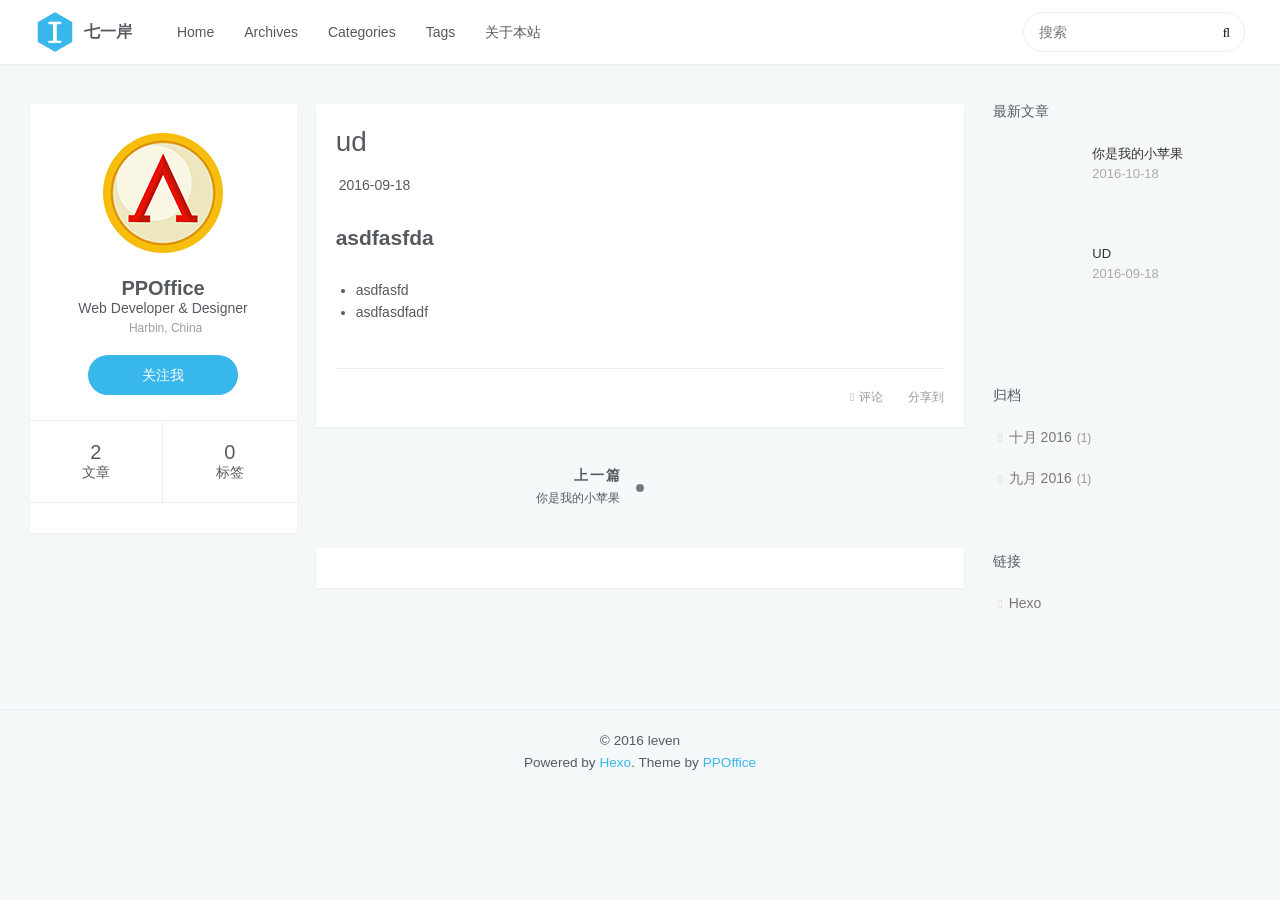
==== 2016-09-18-ud.html @ d0080fdc "Site updated: 2016-09-18 20:30:08" ====
<!DOCTYPE html>
<html lang=zh>
<head>
    <meta charset="utf-8">
    
    <title>ud  | 七一岸</title>
    <meta name="viewport" content="width=device-width, initial-scale=1, maximum-scale=1" />
    <meta name="description" content="asdfasfda
asdfasfd
asdfasdfadf">
<meta property="og:type" content="article">
<meta property="og:title" content="ud ">
<meta property="og:url" content="http://yoursite.com/2016-09-18-ud.html">
<meta property="og:site_name" content="七一岸">
<meta property="og:description" content="asdfasfda
asdfasfd
asdfasdfadf">
<meta property="og:image" content="http://upload-images.jianshu.io/upload_images/1727605-ef09392f1ceb7a43.jpg?imageMogr2/auto-orient/strip%7CimageView2/2/w/1240">
<meta property="og:updated_time" content="2016-09-18T10:24:41.000Z">
<meta name="twitter:card" content="summary">
<meta name="twitter:title" content="ud ">
<meta name="twitter:description" content="asdfasfda
asdfasfd
asdfasdfadf">
<meta name="twitter:image" content="http://upload-images.jianshu.io/upload_images/1727605-ef09392f1ceb7a43.jpg?imageMogr2/auto-orient/strip%7CimageView2/2/w/1240">
    

    
        <link rel="alternate" href="/" title="七一岸" type="application/atom+xml" />
    

    

    <link rel="stylesheet" href="/vendor/font-awesome/css/font-awesome.min.css">
    <link rel="stylesheet" href="/vendor/open-sans/styles.css">
    <link rel="stylesheet" href="/vendor/source-code-pro/styles.css">

    <link rel="stylesheet" href="/css/style.css">

    <script src="/vendor/jquery/2.1.3/jquery.min.js"></script>
    
    
        <link rel="stylesheet" href="/vendor/lightgallery/css/lightgallery.min.css">
    
    
    
    
    


</head>

<body>
    <div id="container">
        <header id="header">
    <div id="header-main" class="header-inner">
        <div class="outer">
            <a href="/" id="logo">
                <i class="logo"></i>
                <span class="site-title">七一岸</span>
            </a>
            <nav id="main-nav">
                
                    <a class="main-nav-link" href="/.">Home</a>
                
                    <a class="main-nav-link" href="/archives">Archives</a>
                
                    <a class="main-nav-link" href="/categories">Categories</a>
                
                    <a class="main-nav-link" href="/tags">Tags</a>
                
                    <a class="main-nav-link" href="/about">关于本站</a>
                
            </nav>
            
                
                <nav id="sub-nav">
                    <div class="profile" id="profile-nav">
                        <a id="profile-anchor" href="javascript:;">
                            <img class="avatar" src="/css/images/avatar.png" />
                            <i class="fa fa-caret-down"></i>
                        </a>
                    </div>
                </nav>
            
            <div id="search-form-wrap">

    <form class="search-form">
        <input type="text" class="ins-search-input search-form-input" placeholder="搜索" />
        <button type="submit" class="search-form-submit"></button>
    </form>
    <div class="ins-search">
    <div class="ins-search-mask"></div>
    <div class="ins-search-container">
        <div class="ins-input-wrapper">
            <input type="text" class="ins-search-input" placeholder="想要查找什么..." />
            <span class="ins-close ins-selectable"><i class="fa fa-times-circle"></i></span>
        </div>
        <div class="ins-section-wrapper">
            <div class="ins-section-container"></div>
        </div>
    </div>
</div>
<script>
(function (window) {
    var INSIGHT_CONFIG = {
        TRANSLATION: {
            POSTS: '文章',
            PAGES: '页面',
            CATEGORIES: '分类',
            TAGS: '标签',
            UNTITLED: '(未命名)',
        },
        ROOT_URL: '/',
        CONTENT_URL: '/content.json',
    };
    window.INSIGHT_CONFIG = INSIGHT_CONFIG;
})(window);
</script>
<script src="/js/insight.js"></script>

</div>
        </div>
    </div>
    <div id="main-nav-mobile" class="header-sub header-inner">
        <table class="menu outer">
            <tr>
                
                    <td><a class="main-nav-link" href="/.">Home</a></td>
                
                    <td><a class="main-nav-link" href="/archives">Archives</a></td>
                
                    <td><a class="main-nav-link" href="/categories">Categories</a></td>
                
                    <td><a class="main-nav-link" href="/tags">Tags</a></td>
                
                    <td><a class="main-nav-link" href="/about">关于本站</a></td>
                
                <td>
                    
    <div class="search-form">
        <input type="text" class="ins-search-input search-form-input" placeholder="搜索" />
    </div>

                </td>
            </tr>
        </table>
    </div>
</header>

        <div class="outer">
            
                

<aside id="profile">
    <div class="inner profile-inner">
        <div class="base-info profile-block">
            <img id="avatar" src="/css/images/avatar.png" />
            <h2 id="name">PPOffice</h2>
            <h3 id="title">Web Developer &amp; Designer</h3>
            <span id="location"><i class="fa fa-map-marker"></i>Harbin, China</span>
            <a id="follow" target="_blank" href="https://github.com/ppoffice/">关注我</a>
        </div>
        <div class="article-info profile-block">
            <div class="article-info-block">
                2
                <span>文章</span>
            </div>
            <div class="article-info-block">
                0
                <span>标签</span>
            </div>
        </div>
        
        <div class="profile-block social-links">
            <table>
                <tr>
                    
                    
                    <td>
                        <a href="http://github.com/ppoffice/hexo-theme-icarus" target="_blank" title="github" class=tooltip>
                            <i class="fa fa-github"></i>
                        </a>
                    </td>
                    
                    <td>
                        <a href="/" target="_blank" title="twitter" class=tooltip>
                            <i class="fa fa-twitter"></i>
                        </a>
                    </td>
                    
                    <td>
                        <a href="/" target="_blank" title="facebook" class=tooltip>
                            <i class="fa fa-facebook"></i>
                        </a>
                    </td>
                    
                    <td>
                        <a href="/" target="_blank" title="dribbble" class=tooltip>
                            <i class="fa fa-dribbble"></i>
                        </a>
                    </td>
                    
                    <td>
                        <a href="/" target="_blank" title="rss" class=tooltip>
                            <i class="fa fa-rss"></i>
                        </a>
                    </td>
                    
                </tr>
            </table>
        </div>
        
    </div>
</aside>

            
            <section id="main"><article id="post-ud" class="article article-type-post" itemscope itemprop="blogPost">
    <div class="article-inner">
        
        
            <header class="article-header">
                
    
        <h1 class="article-title" itemprop="name">
            ud 
        </h1>
    

                
                    <div class="article-meta">
                        
    <div class="article-date">
        <i class="fa fa-calendar"></i>
        <a href="/2016-09-18-ud.html">
            <time datetime="2016-09-18T10:24:07.000Z" itemprop="datePublished">2016-09-18</time>
        </a>
    </div>


                        
                        
                    </div>
                
            </header>
        
        
        <div class="article-entry" itemprop="articleBody">
        
            
            <h2 id="asdfasfda"><a href="#asdfasfda" class="headerlink" title="asdfasfda"></a>asdfasfda</h2><ul>
<li>asdfasfd</li>
<li>asdfasdfadf</li>
</ul>
<p><img src="http://upload-images.jianshu.io/upload_images/1727605-ef09392f1ceb7a43.jpg?imageMogr2/auto-orient/strip%7CimageView2/2/w/1240" alt=""></p>

        
        </div>
        <footer class="article-footer">
            <div class="share-container">



</div>

    <a data-url="http://yoursite.com/2016-09-18-ud.html" data-id="cit8lk1ul00034sw2wx1f394p" class="article-share-link"><i class="fa fa-share"></i>分享到</a>
<script>
    (function ($) {
        // Prevent duplicate binding
        if (typeof(__SHARE_BUTTON_BINDED__) === 'undefined' || !__SHARE_BUTTON_BINDED__) {
            __SHARE_BUTTON_BINDED__ = true;
        } else {
            return;
        }
        $('body').on('click', function() {
            $('.article-share-box.on').removeClass('on');
        }).on('click', '.article-share-link', function(e) {
            e.stopPropagation();

            var $this = $(this),
                url = $this.attr('data-url'),
                encodedUrl = encodeURIComponent(url),
                id = 'article-share-box-' + $this.attr('data-id'),
                offset = $this.offset(),
                box;

            if ($('#' + id).length) {
                box = $('#' + id);

                if (box.hasClass('on')){
                    box.removeClass('on');
                    return;
                }
            } else {
                var html = [
                    '<div id="' + id + '" class="article-share-box">',
                        '<input class="article-share-input" value="' + url + '">',
                        '<div class="article-share-links">',
                            '<a href="https://twitter.com/intent/tweet?url=' + encodedUrl + '" class="fa fa-twitter article-share-twitter" target="_blank" title="Twitter"></a>',
                            '<a href="https://www.facebook.com/sharer.php?u=' + encodedUrl + '" class="fa fa-facebook article-share-facebook" target="_blank" title="Facebook"></a>',
                            '<a href="http://pinterest.com/pin/create/button/?url=' + encodedUrl + '" class="fa fa-pinterest article-share-pinterest" target="_blank" title="Pinterest"></a>',
                            '<a href="https://plus.google.com/share?url=' + encodedUrl + '" class="fa fa-google article-share-google" target="_blank" title="Google+"></a>',
                        '</div>',
                    '</div>'
                ].join('');

              box = $(html);

              $('body').append(box);
            }

            $('.article-share-box.on').hide();

            box.css({
                top: offset.top + 25,
                left: offset.left
            }).addClass('on');

        }).on('click', '.article-share-box', function (e) {
            e.stopPropagation();
        }).on('click', '.article-share-box-input', function () {
            $(this).select();
        }).on('click', '.article-share-box-link', function (e) {
            e.preventDefault();
            e.stopPropagation();

            window.open(this.href, 'article-share-box-window-' + Date.now(), 'width=500,height=450');
        });
    })(jQuery);
</script>

            
    
        <a href="http://yoursite.com/2016-09-18-ud.html#comments" class="article-comment-link disqus-comment-count" data-disqus-url="http://yoursite.com/2016-09-18-ud.html">评论</a>
    

        </footer>
    </div>
    
        
<nav id="article-nav">
    
        <a href="/2016-10-18-mdd.html" id="article-nav-newer" class="article-nav-link-wrap">
            <strong class="article-nav-caption">上一篇</strong>
            <div class="article-nav-title">
                
                    你是我的小苹果 
                
            </div>
        </a>
    
    
</nav>


    
</article>


    
    <section id="comments">
    
        
    <div id="disqus_thread">
        <noscript>Please enable JavaScript to view the <a href="//disqus.com/?ref_noscript">comments powered by Disqus.</a></noscript>
    </div>

    
    </section>

</section>
            
                <aside id="sidebar">
   
        
    <div class="widget-wrap">
        <h3 class="widget-title">最新文章</h3>
        <div class="widget">
            <ul id="recent-post" class="">
                
                    <li>
                        
                        <div class="item-thumbnail">
                            <a href="/2016-10-18-mdd.html" class="thumbnail">
    
    
        <span class="thumbnail-image thumbnail-none"></span>
    
</a>

                        </div>
                        
                        <div class="item-inner">
                            <p class="item-category"></p>
                            <p class="item-title"><a href="/2016-10-18-mdd.html" class="title">你是我的小苹果 </a></p>
                            <p class="item-date"><time datetime="2016-10-18T10:24:07.000Z" itemprop="datePublished">2016-10-18</time></p>
                        </div>
                    </li>
                
                    <li>
                        
                        <div class="item-thumbnail">
                            <a href="/2016-09-18-ud.html" class="thumbnail">
    
    
        <span class="thumbnail-image thumbnail-none"></span>
    
</a>

                        </div>
                        
                        <div class="item-inner">
                            <p class="item-category"></p>
                            <p class="item-title"><a href="/2016-09-18-ud.html" class="title">ud </a></p>
                            <p class="item-date"><time datetime="2016-09-18T10:24:07.000Z" itemprop="datePublished">2016-09-18</time></p>
                        </div>
                    </li>
                
            </ul>
        </div>
    </div>

    
        
    
        
    <div class="widget-wrap">
        <h3 class="widget-title">归档</h3>
        <div class="widget">
            <ul class="archive-list"><li class="archive-list-item"><a class="archive-list-link" href="/archives/2016/10/">十月 2016</a><span class="archive-list-count">1</span></li><li class="archive-list-item"><a class="archive-list-link" href="/archives/2016/09/">九月 2016</a><span class="archive-list-count">1</span></li></ul>
        </div>
    </div>

    
        
    
        
    
        
    <div class="widget-wrap widget-list">
        <h3 class="widget-title">链接</h3>
        <div class="widget">
            <ul>
                
                    <li>
                        <a href="http://hexo.io">Hexo</a>
                    </li>
                
            </ul>
        </div>
    </div>


    
    <div id="toTop" class="fa fa-angle-up"></div>
</aside>
            
        </div>
        <footer id="footer">
    <div class="outer">
        <div id="footer-info" class="inner">
            &copy; 2016 leven<br>
            Powered by <a href="http://hexo.io/" target="_blank">Hexo</a>. Theme by <a href="http://github.com/ppoffice">PPOffice</a>
        </div>
    </div>
</footer>
        
    
    <script>
    var disqus_config = function () {
        
            this.page.url = 'http://yoursite.com/2016-09-18-ud.html';
        
        this.page.identifier = 'ud';
    };
    (function() { 
        var d = document, s = d.createElement('script');  
        s.src = '//' + 'hexo-theme-icarus' + '.disqus.com/embed.js';
        s.setAttribute('data-timestamp', +new Date());
        (d.head || d.body).appendChild(s);
    })();
</script>



    
        <script src="/vendor/lightgallery/js/lightgallery.min.js"></script>
        <script src="/vendor/lightgallery/js/lg-thumbnail.min.js"></script>
        <script src="/vendor/lightgallery/js/lg-pager.min.js"></script>
        <script src="/vendor/lightgallery/js/lg-autoplay.min.js"></script>
        <script src="/vendor/lightgallery/js/lg-fullscreen.min.js"></script>
        <script src="/vendor/lightgallery/js/lg-zoom.min.js"></script>
        <script src="/vendor/lightgallery/js/lg-hash.min.js"></script>
        <script src="/vendor/lightgallery/js/lg-share.min.js"></script>
        <script src="/vendor/lightgallery/js/lg-video.min.js"></script>
    
    



<!-- Custom Scripts -->
<script src="/js/main.js"></script>

    </div>
</body>
</html>
---- css/style.css ----
body {
  width: 100%;
}
body:before,
body:after {
  content: "";
  display: table;
}
body:after {
  clear: both;
}
html,
body,
div,
span,
applet,
object,
iframe,
h1,
h2,
h3,
h4,
h5,
h6,
p,
blockquote,
pre,
a,
abbr,
acronym,
address,
big,
cite,
code,
del,
dfn,
em,
img,
ins,
kbd,
q,
s,
samp,
small,
strike,
strong,
sub,
sup,
tt,
var,
dl,
dt,
dd,
ol,
ul,
li,
fieldset,
form,
label,
legend,
table,
caption,
tbody,
tfoot,
thead,
tr,
th,
td {
  margin: 0;
  padding: 0;
  border: 0;
  outline: 0;
  font-weight: inherit;
  font-style: inherit;
  font-family: inherit;
  font-size: 100%;
  vertical-align: baseline;
}
body {
  line-height: 1;
  color: #000;
  background: #fff;
}
ol,
ul {
  list-style: none;
}
table {
  border-collapse: separate;
  border-spacing: 0;
  vertical-align: middle;
}
caption,
th,
td {
  text-align: left;
  font-weight: normal;
  vertical-align: middle;
}
a img {
  border: none;
}
input,
button {
  margin: 0;
  padding: 0;
}
input::-moz-focus-inner,
button::-moz-focus-inner {
  border: 0;
  padding: 0;
}
html,
body,
#container {
  height: 100%;
}
body {
  color: #565a5f;
  background: #f5f8f9;
  font: 14px "open sans", "Helvetica Neue", "Microsoft Yahei", Helvetica, Arial, sans-serif;
  -webkit-text-size-adjust: 100%;
}
a {
  color: #38b7ea;
  text-decoration: none;
}
a:visited {
  color: #38b7ea;
}
code {
  margin: 0 2px;
  color: #e96900;
  padding: 3px 5px;
  font-size: 0.8em;
  border-radius: 2px;
  font-family: "Source Code Pro", Consolas, Monaco, Menlo, Consolas, monospace;
  background-color: #f8f8f8;
}
.outer {
  max-width: 1320px;
  margin: 0 auto;
  padding: 0 20px;
}
.outer:before,
.outer:after {
  content: "";
  display: table;
}
.outer:after {
  clear: both;
}
@media screen and (max-width: 559px) {
  .outer {
    padding: 0;
  }
}
.left,
.alignleft {
  float: left;
}
.right,
.alignright {
  float: right;
}
.clear {
  clear: both;
}
.logo {
  width: 40px;
  height: 40px;
  background-repeat: no-repeat;
  background-image: url("images/logo.png");
  -webkit-background-size: 40px 40px;
  -moz-background-size: 40px 40px;
  background-size: 40px 40px;
}
#container {
  position: relative;
}
#container > .outer {
  margin-bottom: 30px;
}
@media screen and (min-width: 1200px) {
  #main {
    display: inline;
    float: left;
    width: 52.307692307692314%;
    margin: 0 0.769230769230769%;
  }
}
@media screen and (min-width: 800px) and (max-width: 1199px) {
  #main {
    display: inline;
    float: left;
    width: 67.6923076923077%;
    margin: 0 0.769230769230769%;
  }
}
.archive-article-header a,
.layout-wrap-inner.tag-cloud a,
.timeline-row .content h1 a,
.archive-article-header a:visited,
.layout-wrap-inner.tag-cloud a:visited,
.timeline-row .content h1 a:visited {
  color: #565a5f;
  -webkit-transition: 0.2s ease;
  -moz-transition: 0.2s ease;
  -ms-transition: 0.2s ease;
  transition: 0.2s ease;
}
.archive-article-header a:hover,
.layout-wrap-inner.tag-cloud a:hover,
.timeline-row .content h1 a:hover,
.archive-article-header a:visited:hover,
.layout-wrap-inner.tag-cloud a:visited:hover,
.timeline-row .content h1 a:visited:hover {
  color: #38b7ea;
}
.article-meta,
.archive-year,
.widget-title {
  line-height: 1em;
  text-decoration: none;
  text-transform: uppercase;
}
#header,
#profile .inner,
.article-inner,
#comments,
.archive-article,
.timeline-row .content,
#toTop {
  background: #fff;
  -webkit-box-shadow: 0 1px 2px rgba(0,0,0,0.05);
  box-shadow: 0 1px 2px rgba(0,0,0,0.05);
}
.article-entry h1,
.widget h1 {
  font-size: 2em;
}
.article-entry h2,
.widget h2 {
  font-size: 1.5em;
}
.article-entry h3,
.widget h3 {
  font-size: 1.3em;
}
.article-entry h4,
.widget h4 {
  font-size: 1.2em;
}
.article-entry h5,
.widget h5 {
  font-size: 1em;
}
.article-entry h6,
.widget h6 {
  font-size: 1em;
  color: #999;
}
.article-entry hr,
.widget hr {
  border: 1px dashed #eceff2;
}
.article-entry strong,
.widget strong {
  font-weight: bold;
}
.article-entry em,
.widget em,
.article-entry cite,
.widget cite {
  font-style: italic;
}
.article-entry sup,
.widget sup,
.article-entry sub,
.widget sub {
  font-size: 0.75em;
  line-height: 0;
  position: relative;
  vertical-align: baseline;
}
.article-entry sup,
.widget sup {
  top: -0.5em;
}
.article-entry sub,
.widget sub {
  bottom: -0.2em;
}
.article-entry small,
.widget small {
  font-size: 0.85em;
}
.article-entry acronym,
.widget acronym,
.article-entry abbr,
.widget abbr {
  border-bottom: 1px dotted;
}
.article-entry ul,
.widget ul,
.article-entry ol,
.widget ol,
.article-entry dl,
.widget dl {
  margin: 0 20px;
  line-height: 1.6em;
}
.article-entry ul ul,
.widget ul ul,
.article-entry ol ul,
.widget ol ul,
.article-entry ul ol,
.widget ul ol,
.article-entry ol ol,
.widget ol ol {
  margin-top: 0;
  margin-bottom: 0;
}
.article-entry ul,
.widget ul {
  list-style: disc;
}
.article-entry ol,
.widget ol {
  list-style: decimal;
}
.article-entry dt,
.widget dt {
  font-weight: bold;
}
#header {
  background: #fff;
  position: relative;
}
#header a,
#header a:visited {
  white-space: nowrap;
  -webkit-transition: 0.2s ease;
  -moz-transition: 0.2s ease;
  -ms-transition: 0.2s ease;
  transition: 0.2s ease;
  color: #565a5f;
}
#header a:hover {
  color: #38b7ea;
}
.header-inner #logo,
#main-nav,
#sub-nav,
#search-form-wrap {
  height: 40px;
  line-height: 40px;
  padding: 12px 15px;
}
.header-inner #logo,
#main-nav {
  float: left;
}
#sub-nav,
#search-form-wrap {
  float: right;
}
.header-inner {
  height: 100%;
  position: relative;
}
.header-inner #logo {
  display: inline-block;
}
.header-inner #logo .logo {
  margin-right: 5px;
  display: inline-block;
}
.header-inner #logo .site-title {
  font-size: 16px;
  display: inline-block;
  vertical-align: top;
  font-weight: 600;
}
#header-title {
  text-align: center;
  height: 40px;
  position: absolute;
  top: 50%;
  left: 0;
  margin-top: -20px;
}
.header-sub {
  border-top: 1px solid #eceff2;
}
.header-sub ul {
  margin: 0 15px;
}
.header-sub ul:before,
.header-sub ul:after {
  content: "";
  display: table;
}
.header-sub ul:after {
  clear: both;
}
.header-sub ul li {
  float: left;
  margin: 0 10px;
}
.header-sub ul li a {
  display: inline-block;
  line-height: 48px;
}
.header-sub .main-nav-link {
  display: inline-block;
  line-height: 48px;
}
@media screen and (min-width: 560px) and (max-width: 799px) {
  #header-sub {
    display: none;
  }
}
@media screen and (max-width: 559px) {
  #header-sub {
    display: none;
  }
}
@media screen and (min-width: 560px) and (max-width: 799px) {
  #main-nav {
    display: none;
  }
}
@media screen and (max-width: 559px) {
  #main-nav {
    display: none;
  }
}
@media screen and (min-width: 800px) and (max-width: 1199px) {
  #main-nav-mobile {
    display: none;
  }
}
@media screen and (min-width: 1200px) {
  #main-nav-mobile {
    display: none;
  }
}
.nav-icon,
.main-nav-link {
  float: left;
  display: block;
  padding: 0 15px;
}
.nav-icon {
  text-align: center;
  font-size: 14px;
  width: 14px;
  height: 14px;
  position: relative;
  cursor: pointer;
  height: 40px !important;
  line-height: 40px !important;
}
.main-nav-link {
  font-weight: 300;
}
@media screen and (min-width: 1200px) {
  #sub-nav {
    display: none;
  }
}
#sub-nav #profile-nav #profile-anchor {
  display: block;
  height: 40px;
  line-height: 40px;
}
#sub-nav #profile-nav #profile-anchor:before,
#sub-nav #profile-nav #profile-anchor:after {
  content: "";
  display: table;
}
#sub-nav #profile-nav #profile-anchor:after {
  clear: both;
}
#sub-nav #profile-nav .avatar,
#sub-nav #profile-nav .fa {
  float: left;
}
#sub-nav #profile-nav .avatar {
  width: 40px;
  height: 40px;
  margin-right: 8px;
}
#sub-nav #profile-nav .fa {
  line-height: 40px;
}
@media screen and (max-width: 559px) {
  #search-form-wrap {
    display: none;
  }
}
#search-form-wrap .search-form {
  position: relative;
}
#search-form-wrap .search-form .search-form-input {
  width: 100%;
  padding: 0 30px 0 15px;
  line-height: 40px;
  height: 40px !important;
  border-radius: 21px;
}
#search-form-wrap .search-form .search-form-input::-webkit-search-results-decoration,
#search-form-wrap .search-form .search-form-input::-webkit-search-cancel-button {
  -webkit-appearance: none;
}
#search-form-wrap .search-form .search-form-submit {
  top: 50%;
  right: 15px;
  border: none;
  cursor: pointer;
  margin-top: -7px;
  background: none;
  position: absolute;
  font: 13px font-icon;
  font-family: 'FontAwesome';
}
#search-form-wrap .search-form .search-form-submit:before {
  content: '\f002';
}
#search-form-wrap .search-form .search-form-submit:hover,
#search-form-wrap .search-form .search-form-submit:focus {
  color: #777;
}
.search-form-input,
.search-form-input.ins-search-input,
.search-form-input.st-ui-search-input,
.search-form-input.st-default-search-input {
  -webkit-appearance: textarea;
  -webkit-appearance: textarea;
  -moz-appearance: textarea;
  appearance: textarea;
  padding: 0;
  width: 200px;
  -webkit-box-shadow: none;
  box-shadow: none;
  color: #565a5f;
  -webkit-transition: 0.2s ease;
  -moz-transition: 0.2s ease;
  -ms-transition: 0.2s ease;
  transition: 0.2s ease;
  -webkit-box-sizing: border-box;
  -moz-box-sizing: border-box;
  box-sizing: border-box;
  height: auto !important;
  line-height: 1.6em;
  outline: none !important;
  background: none !important;
  font: 14px "open sans", "Helvetica Neue", "Microsoft Yahei", Helvetica, Arial, sans-serif;
  border: 1px solid #eceff2 !important;
}
.search-form-input:focus,
.search-form-input.ins-search-input:focus,
.search-form-input.st-ui-search-input:focus,
.search-form-input.st-default-search-input:focus {
  border-color: #38b7ea !important;
}
.search-form-input::-webkit-search-results-decoration,
.search-form-input.ins-search-input::-webkit-search-results-decoration,
.search-form-input.st-ui-search-input::-webkit-search-results-decoration,
.search-form-input.st-default-search-input::-webkit-search-results-decoration,
.search-form-input::-webkit-search-cancel-button,
.search-form-input.ins-search-input::-webkit-search-cancel-button,
.search-form-input.st-ui-search-input::-webkit-search-cancel-button,
.search-form-input.st-default-search-input::-webkit-search-cancel-button {
  -webkit-appearance: none;
}
#main-nav-mobile {
  overflow-y: hidden;
  overflow-x: auto;
}
#main-nav-mobile .menu {
  margin: 0;
  height: 48px;
}
#main-nav-mobile .menu:before,
#main-nav-mobile .menu:after {
  content: "";
  display: table;
}
#main-nav-mobile .menu:after {
  clear: both;
}
#main-nav-mobile .menu .search-form-input {
  display: none;
  padding: 0 10px;
  margin-right: 15px;
  height: 32px;
  line-height: 32px;
  border-radius: 16px;
}
@media screen and (max-width: 559px) {
  #main-nav-mobile .menu .search-form-input {
    display: block;
  }
}
#main-nav-mobile .menu .search-form-input::-webkit-search-results-decoration,
#main-nav-mobile .menu .search-form-input::-webkit-search-cancel-button {
  -webkit-appearance: none;
}
.bio {
  text-align: center;
}
#profile .inner .bio h2 {
  font-size: 1.3em;
  font-weight: bold;
  margin-top: 15px;
}
#profile .inner .bio p {
  margin: 5px 20px 10px 20px;
  text-align: justify;
  max-width: 300px;
  line-height: 1.5em;
}
.profile-block {
  padding: 15px 20px;
  border-bottom: 1px solid #eceff2;
}
.profile-block:last-child {
  border-bottom: none;
}
#profile {
  display: inline;
  float: left;
  width: 21.53846153846154%;
  margin: 0 0.769230769230769%;
  display: none;
}
@media screen and (min-width: 1200px) {
  #profile {
    display: block;
  }
}
#profile .inner {
  margin-top: 40px;
  background: #fff;
}
#profile .inner .base-info #avatar {
  display: block;
  margin: 10px auto 20px;
  width: 128px;
  height: 128px;
}
#profile .inner .base-info #name,
#profile .inner .base-info #title,
#profile .inner .base-info #location {
  display: block;
  text-align: center;
}
#profile .inner .base-info #name {
  font-size: 20px;
  font-weight: 600;
}
#profile .inner .base-info #location {
  font-size: 12px;
  margin-top: 5px;
  color: #9a9ea3;
}
#profile .inner .base-info #location .fa {
  margin-right: 5px;
}
#profile .inner .base-info #follow {
  color: #fff;
  width: 150px;
  height: 40px;
  display: block;
  font-size: 14px;
  line-height: 40px;
  text-align: center;
  margin: 20px auto 10px;
  background: #38b7ea;
  border-radius: 20px;
  -webkit-transition: 0.2s ease;
  -moz-transition: 0.2s ease;
  -ms-transition: 0.2s ease;
  transition: 0.2s ease;
}
#profile .inner .base-info #follow:hover {
  background: #49c8fb;
}
#profile .inner .article-info {
  padding: 0px;
}
#profile .inner .article-info:before,
#profile .inner .article-info:after {
  content: "";
  display: table;
}
#profile .inner .article-info:after {
  clear: both;
}
#profile .inner .article-info .article-info-block {
  width: 50%;
  float: left;
  padding: 20px 15px;
  text-align: center;
  -webkit-box-sizing: border-box;
  -moz-box-sizing: border-box;
  box-sizing: border-box;
  font-size: 20px;
}
#profile .inner .article-info .article-info-block span {
  display: block;
  font-size: 14px;
  text-transform: uppercase;
}
#profile .inner .article-info .article-info-block:first-child {
  border-right: 1px solid #eceff2;
}
#profile .inner .social-links > table {
  width: 100%;
}
#profile .inner .social-links > table td {
  text-align: center;
  font-size: 24px;
}
#profile .inner .social-links > table td a {
  position: relative;
  -webkit-transition: 0.2s ease;
  -moz-transition: 0.2s ease;
  -ms-transition: 0.2s ease;
  transition: 0.2s ease;
  color: #898d92;
}
#profile .inner .social-links > table td a:hover {
  color: #565a5f;
}
#profile .inner .social-links > table td a.tooltip:hover:after {
  right: -50%;
  top: -41px;
  color: #fff;
  background: #333;
  font-size: 14px;
  content: attr(title);
  display: block;
  padding: 5px 15px;
  position: absolute;
  white-space: nowrap;
  border-radius: 2px;
  text-transform: uppercase;
  -webkit-box-shadow: 0 0 2px rgba(0,0,0,0.2);
  box-shadow: 0 0 2px rgba(0,0,0,0.2);
  z-index: 1;
}
#profile .inner .social-links > table td a.tooltip:hover:before {
  top: -12px;
  right: 8px;
  border: solid;
  border-color: #333 transparent;
  border-width: 5px 5px 0 5px;
  content: "";
  display: block;
  position: absolute;
  z-index: 2;
}
#profile.card {
  top: 50px;
  right: 20px;
  z-index: 999;
  display: block;
  min-width: 280px;
  position: absolute;
}
#profile.card .profile-inner {
  position: relative;
  -webkit-box-shadow: 0 2px 5px rgba(0,0,0,0.2);
  box-shadow: 0 2px 5px rgba(0,0,0,0.2);
}
#profile.card .profile-inner:before,
#profile.card .profile-inner:after {
  z-index: 1;
  content: '';
  top: -20px;
  right: 10px;
  position: absolute;
  border-width: 10px;
  border-style: solid;
  border-color: transparent transparent #fff transparent;
}
#profile.card .profile-inner:after {
  z-index: 0;
  border-color: transparent transparent #dbdee1 transparent;
}
.article {
  margin: 40px 0;
}
.article-inner {
  overflow: hidden;
}
.article-banner {
  width: 100%;
  height: auto;
}
.article-header {
  padding: 20px 20px 0;
}
.article-header .article-title {
  display: block;
  margin-bottom: 14px;
}
.article-title {
  font-size: 2em;
  color: #565a5f;
  text-decoration: none;
  line-height: 1.3em;
}
a.article-title:visited {
  color: #565a5f;
}
a.article-title:hover {
  color: #38b7ea;
}
@media screen and (max-width: 559px) {
  .article-title {
    font-size: 1.6em;
  }
}
@media screen and (min-width: 560px) and (max-width: 799px) {
  .article-title {
    font-size: 1.6em;
  }
}
.article-meta {
  line-height: 1.6em;
}
.article-meta:before,
.article-meta:after {
  content: "";
  display: table;
}
.article-meta:after {
  clear: both;
}
.article-meta > div {
  float: left;
  margin-right: 10px;
}
.article-meta > div .fa {
  margin-right: 3px;
}
.article-meta a {
  color: #565a5f;
}
.article-meta a:hover {
  color: #38b7ea;
}
.article-category .fa-angle-right {
  margin: 0 5px;
}
.article-tag .tag-link:before {
  content: "#";
}
.article-entry {
  color: #565a5f;
  padding: 0 20px;
  line-height: 1.6em;
}
.article-entry:before,
.article-entry:after {
  content: "";
  display: table;
}
.article-entry:after {
  clear: both;
}
.article-entry p,
.article-entry table {
  line-height: 1.6em;
  margin: 1.6em 0;
}
.article-entry h1,
.article-entry h2,
.article-entry h3,
.article-entry h4,
.article-entry h5,
.article-entry h6 {
  font-weight: bold;
}
.article-entry h1,
.article-entry h2,
.article-entry h3,
.article-entry h4,
.article-entry h5,
.article-entry h6 {
  line-height: 1.3em;
  margin: 1.3em 0;
}
.article-entry a {
  color: #38b7ea;
  text-decoration: none;
}
.article-entry a:hover {
  text-decoration: underline;
}
.article-entry ul,
.article-entry ol,
.article-entry dl {
  margin-top: 1.6em;
  margin-bottom: 1.6em;
}
.article-entry img,
.article-entry video {
  max-width: 100%;
  height: auto;
  display: block;
  margin: auto;
}
.article-entry iframe {
  border: none;
}
.article-entry table {
  width: 100%;
  border-collapse: collapse;
  border-spacing: 0;
}
.article-entry th {
  font-weight: bold;
  border-bottom: 3px solid #eceff2;
  padding-bottom: 0.5em;
}
.article-entry td {
  border-bottom: 1px solid #eceff2;
  padding: 10px 0;
}
.article-entry blockquote {
  position: relative;
  font-family: Georgia, "Times New Roman", "Microsoft Yahei", serif;
  font-size: 1.1em;
  margin: 0 -20px;
  padding: 10px 20px 10px 54px;
  background: #fcfcfc;
  border-left: 4px solid #eee;
}
.article-entry blockquote:before {
  top: 20px;
  left: 10px;
  content: "\f10d";
  color: #e2e2e2;
  font-size: 32px;
  font-family: FontAwesome;
  text-align: center;
  position: absolute;
}
.article-entry blockquote footer {
  font-size: 14px;
  margin: 1.6em 0;
  font-family: "open sans", "Helvetica Neue", "Microsoft Yahei", Helvetica, Arial, sans-serif;
}
.article-entry blockquote footer cite:before {
  content: "—";
  padding: 0 0.5em;
}
.article-entry .pullquote {
  text-align: left;
  width: 45%;
  margin: 0;
}
.article-entry .pullquote.left {
  margin-left: 0.5em;
  margin-right: 1em;
}
.article-entry .pullquote.right {
  margin-right: 0.5em;
  margin-left: 1em;
}
.article-entry .caption {
  color: #999;
  display: block;
  font-size: 0.9em;
  margin-top: 0.5em;
  position: relative;
  text-align: center;
}
.article-entry .video-container {
  position: relative;
  padding-top: 56.25%;
  height: 0;
  overflow: hidden;
}
.article-entry .video-container iframe,
.article-entry .video-container object,
.article-entry .video-container embed {
  position: absolute;
  top: 0;
  left: 0;
  width: 100%;
  height: 100%;
  margin-top: 0;
}
.article-more-link a {
  display: inline-block;
  line-height: 1em;
  padding: 6px 15px;
  border-radius: 15px;
  background: #f5f8f9;
  color: #999;
  text-shadow: 0 1px #fff;
  text-decoration: none;
}
.article-more-link a:hover {
  background: #38b7ea;
  color: #fff;
  text-decoration: none;
  text-shadow: 0 1px #169cd2;
}
.article-footer {
  font-size: 0.85em;
  line-height: 1.6em;
  border-top: 1px solid #eceff2;
  padding-top: 1.6em;
  margin: 0 20px 20px;
}
.article-footer:before,
.article-footer:after {
  content: "";
  display: table;
}
.article-footer:after {
  clear: both;
}
.article-footer a {
  color: #999;
  text-decoration: none;
}
.article-footer a:hover {
  color: #565a5f;
}
.article-comment-link {
  float: right;
}
.article-comment-link:before {
  content: "\f075";
  font-family: FontAwesome;
  padding-right: 5px;
}
.share-container {
  float: left;
}
.article-share-link {
  float: right;
  cursor: pointer;
  margin-left: 20px;
}
.article-share-link .fa-share {
  margin-right: 5px;
}
#article-nav {
  position: relative;
}
#article-nav:before,
#article-nav:after {
  content: "";
  display: table;
}
#article-nav:after {
  clear: both;
}
@media screen and (min-width: 1200px) {
  #article-nav {
    margin: 40px 0;
  }
  #article-nav:before {
    width: 8px;
    height: 8px;
    position: absolute;
    top: 50%;
    left: 50%;
    margin-top: -4px;
    margin-left: -4px;
    content: "";
    border-radius: 50%;
    background: #787c81;
  }
}
.article-nav-link-wrap {
  text-decoration: none;
  color: #999;
  -webkit-box-sizing: border-box;
  -moz-box-sizing: border-box;
  box-sizing: border-box;
  margin-top: 40px;
  text-align: center;
  display: block;
}
.article-nav-link-wrap:hover {
  color: #565a5f;
}
@media screen and (min-width: 1200px) {
  .article-nav-link-wrap {
    width: 50%;
    margin-top: 0;
  }
}
@media screen and (min-width: 1200px) {
  #article-nav-newer {
    float: left;
    text-align: right;
    padding-right: 20px;
  }
}
@media screen and (min-width: 1200px) {
  #article-nav-older {
    float: right;
    text-align: left;
    padding-left: 20px;
  }
}
.article-nav-caption {
  letter-spacing: 2px;
  line-height: 1em;
  font-weight: bold;
  color: #565a5f;
  text-transform: uppercase;
}
#article-nav-newer .article-nav-caption {
  margin-right: -2px;
}
.article-nav-title {
  font-size: 0.85em;
  margin-top: 0.5em;
  color: #565a5f;
  line-height: 1.6em;
}
.article-share-box {
  position: absolute;
  display: none;
  background: #fff;
  -webkit-box-shadow: 0px 2px 2px rgba(0,0,0,0.1);
  box-shadow: 0px 2px 2px rgba(0,0,0,0.1);
  border-radius: 3px;
  margin-left: -145px;
  overflow: hidden;
  z-index: 1;
}
.article-share-box.on {
  display: block;
}
.article-share-input {
  width: 100%;
  background: none;
  -webkit-box-sizing: border-box;
  -moz-box-sizing: border-box;
  box-sizing: border-box;
  font: 14px "open sans", "Helvetica Neue", "Microsoft Yahei", Helvetica, Arial, sans-serif;
  padding: 0 10px;
  color: #565a5f;
  outline: none;
  border: 1px solid #eceff2;
  border-radius: 3px 3px 0 0;
  height: 36px;
  line-height: 36px;
}
.article-share-links {
  background: #f5f8f9;
}
.article-share-links:before,
.article-share-links:after {
  content: "";
  display: table;
}
.article-share-links:after {
  clear: both;
}
.article-share-twitter,
.article-share-facebook,
.article-share-pinterest,
.article-share-google {
  width: 50px;
  height: 36px;
  display: block;
  float: left;
  position: relative;
  color: #999;
  text-shadow: 0 1px #fff;
}
.article-share-twitter:before,
.article-share-facebook:before,
.article-share-pinterest:before,
.article-share-google:before {
  font-size: 20px;
  width: 20px;
  height: 20px;
  position: absolute;
  top: 50%;
  left: 50%;
  margin-top: -10px;
  margin-left: -10px;
  text-align: center;
}
.article-share-twitter:hover,
.article-share-facebook:hover,
.article-share-pinterest:hover,
.article-share-google:hover {
  color: #fff;
}
.article-share-twitter:hover {
  background: #00aced;
  text-shadow: 0 1px #008abe;
}
.article-share-facebook:hover {
  background: #3b5998;
  text-shadow: 0 1px #2f477a;
}
.article-share-pinterest:hover {
  background: #cb2027;
  text-shadow: 0 1px #a21a1f;
}
.article-share-google:hover {
  background: #dd4b39;
  text-shadow: 0 1px #be3221;
}
.article-gallery {
  overflow: hidden;
  background: #000;
  position: relative;
  text-align: center;
  margin: 1.6em 0;
}
.article-gallery .gallery-item {
  display: none;
  max-width: 100%;
}
.article-gallery .gallery-item:before,
.article-gallery .gallery-item:after {
  top: 50%;
  width: 40px;
  height: 36px;
  font-size: 36px;
  line-height: 36px;
  margin-top: -18px;
  position: absolute;
  font-family: FontAwesome;
  color: rgba(255,255,255,0.5);
}
.article-gallery .gallery-item:hover:before,
.article-gallery .gallery-item:hover:after {
  color: rgba(255,255,255,0.8);
}
.article-gallery .gallery-item:before {
  left: 0;
  content: "\f104";
}
.article-gallery .gallery-item:after {
  right: 0;
  content: "\f105";
}
.article-gallery .gallery-item:first-child {
  display: block;
}
.article-gallery .gallery-item img {
  display: block;
  max-width: 100%;
  margin: 0 auto;
}
.toc-article {
  background: #f9f9f9;
  margin: 2em 0 0 0.2em;
  padding: 1em;
  border-radius: 0px;
}
.toc-article .toc-title {
  font-size: 120%;
}
.toc-article strong {
  padding: 0.3em 1;
}
ol.toc {
  width: 100%;
  margin: 1em 2em 0 0;
}
#toc {
  line-height: 1em;
  font-size: 0.8em;
  float: right;
}
#toc .toc {
  padding: 0;
}
#toc .toc li {
  list-style-type: none;
}
#toc .toc-child {
  padding-left: 0em;
}
#toc.toc-aside {
  display: none;
  width: 13%;
  position: fixed;
  right: 2%;
  top: 320px;
  overflow: hidden;
  line-height: 1.5em;
  font-size: 1em;
  color: color-heading;
  opacity: 0.6;
  -webkit-transition: opacity 1s ease-out;
  -moz-transition: opacity 1s ease-out;
  -ms-transition: opacity 1s ease-out;
  transition: opacity 1s ease-out;
}
#toc.toc-aside strong {
  padding: 0.3em 0;
  color: color-font;
}
#toc.toc-aside:hover {
  -webkit-transition: opacity 0.3s ease-out;
  -moz-transition: opacity 0.3s ease-out;
  -ms-transition: opacity 0.3s ease-out;
  transition: opacity 0.3s ease-out;
  opacity: 1;
}
#toc.toc-aside a {
  -webkit-transition: color 1s ease-out;
  -moz-transition: color 1s ease-out;
  -ms-transition: color 1s ease-out;
  transition: color 1s ease-out;
}
#toc.toc-aside a:hover {
  color: color-theme;
  -webkit-transition: color 0.3s ease-out;
  -moz-transition: color 0.3s ease-out;
  -ms-transition: color 0.3s ease-out;
  transition: color 0.3s ease-out;
}
.lg-outer .lg-thumb-item {
  border-radius: 0 !important;
}
#comments {
  padding: 20px;
  margin: 40px 0;
}
#comments a {
  color: #38b7ea;
}
.archives:before,
.archives:after {
  content: "";
  display: table;
}
.archives:after {
  clear: both;
}
.archives .article:first-child {
  margin: 20px 0;
}
.archive-year-wrap,
.archive-category-wrap,
.archive-tag-wrap,
.layout-title {
  font-size: 1.4em;
  margin: 40px 0 20px 0;
}
@media screen and (max-width: 559px) {
  .archive-year-wrap,
  .archive-category-wrap,
  .archive-tag-wrap,
  .layout-title {
    padding: 0 15px;
    font-size: 1.2em;
  }
}
.archive-year-wrap .fa,
.archive-category-wrap .fa,
.archive-tag-wrap .fa,
.layout-title .fa {
  margin-right: 3px;
}
.archive-year-wrap .archive-year,
.archive-category-wrap .archive-year,
.archive-tag-wrap .archive-year,
.layout-title .archive-year {
  color: #565a5f;
}
.archive-year-wrap .archive-year:hover,
.archive-category-wrap .archive-year:hover,
.archive-tag-wrap .archive-year:hover,
.layout-title .archive-year:hover {
  color: #38b7ea;
}
@media screen and (max-width: 559px) {
  .layout-wrap-inner {
    padding: 0 15px;
  }
}
.archive-article {
  -webkit-column-break-inside: avoid;
  page-break-inside: avoid;
  overflow: hidden;
  break-inside: avoid-column;
  padding: 0;
  margin-bottom: 15px;
}
.archive-article:before,
.archive-article:after {
  content: "";
  display: table;
}
.archive-article:after {
  clear: both;
}
.archive-article.archive-type-summary {
  padding: 15px;
}
.archive-article.archive-type-summary .article-entry {
  padding: 0;
}
.archive-article.archive-type-summary .article-entry p {
  margin: 12px 0;
}
.archive-article .archive-article-content,
.archive-article .archive-article-thumbnail {
  display: table-cell;
  vertical-align: top;
}
@media screen and (max-width: 559px) {
  .archive-article .archive-article-content,
  .archive-article .archive-article-thumbnail {
    display: block;
  }
}
.archive-article .archive-article-thumbnail {
  width: 160px;
  padding-right: 15px;
}
@media screen and (max-width: 559px) {
  .archive-article .archive-article-thumbnail {
    width: 100%;
    padding-bottom: 15px;
  }
}
.archive-article .archive-article-thumbnail .thumbnail {
  height: 0;
  width: 100%;
  padding-bottom: 56.25%;
  display: block;
  position: relative;
  overflow: hidden;
}
.archive-article .archive-article-thumbnail .thumbnail span {
  width: 100%;
  height: 100%;
  display: block;
}
.archive-article .archive-article-thumbnail .thumbnail .thumbnail-image {
  position: absolute;
  -webkit-background-size: cover;
  -moz-background-size: cover;
  background-size: cover;
  background-position: center;
}
.archive-article .archive-article-thumbnail .thumbnail .thumbnail-none {
  background-image: url("images/thumb-default-small.png");
}
.archive-article-title {
  display: block;
  font-size: 1.6em;
  line-height: 1.4em;
  margin-bottom: 12px;
}
@media screen and (max-width: 559px) {
  .archive-article-title {
    display: block;
    font-size: 1.3em;
  }
}
.archive-article-date {
  display: block;
  margin-top: 8px;
}
.layout-wrap-inner.list-categories ul {
  margin-left: 15px;
  list-style: none;
}
.layout-wrap-inner.list-categories ul li,
.layout-wrap-inner.list-categories ul .category-list-child {
  padding: 10px 0;
  font-size: 14px;
  border-bottom: 1px solid border-color;
}
.layout-wrap-inner.list-categories ul li a,
.layout-wrap-inner.list-categories ul .category-list-child a {
  color: #777;
}
.layout-wrap-inner.list-categories ul ul,
.layout-wrap-inner.list-categories ul ol {
  list-style: none;
}
.layout-wrap-inner.list-categories ul ul li,
.layout-wrap-inner.list-categories ul ol li {
  border: none;
}
.layout-wrap-inner.list-categories ul ul li:last-child,
.layout-wrap-inner.list-categories ul ol li:last-child {
  padding-bottom: 0px;
}
.layout-wrap-inner.list-categories li a:before {
  color: #ccc;
  content: "\f0da";
  font-size: 12px;
  margin-right: 6px;
  font-family: FontAwesome;
  -webkit-transition: 0.2s ease;
  -moz-transition: 0.2s ease;
  -ms-transition: 0.2s ease;
  transition: 0.2s ease;
}
.layout-wrap-inner.list-categories li a:hover:before {
  color: #333;
}
.layout-wrap-inner.tag-cloud a {
  margin-right: 8px;
}
.layout-wrap-inner.tag-cloud a:before {
  content: '#';
}
#page-nav {
  margin: 40px auto;
  text-align: center;
  color: #999;
  overflow: hidden;
}
#page-nav:before,
#page-nav:after {
  content: "";
  display: table;
}
#page-nav:after {
  clear: both;
}
#page-nav a,
#page-nav span {
  height: 32px;
  padding: 0 10px;
  line-height: 32px;
  text-align: center;
  display: inline-block;
  border-radius: 2px;
}
#page-nav a {
  color: #999;
  text-decoration: none;
}
#page-nav a:hover {
  color: #fff;
  background: #38b7ea;
}
#page-nav .page-number {
  display: inline-block;
}
@media screen and (max-width: 559px) {
  #page-nav .page-number {
    display: none;
  }
}
#page-nav .current {
  color: #565a5f;
  font-weight: bold;
}
#page-nav .space {
  color: #eceff2;
}
.timeline-wrap {
  margin: 40px 20px 40px 40px;
  border-left: 3px solid #eceff2;
}
@media screen and (max-width: 559px) {
  .timeline-wrap {
    margin: 40px 20px 40px 30px;
  }
}
@media screen and (min-width: 560px) and (max-width: 799px) {
  .timeline-wrap {
    margin: 40px 20px 40px 30px;
  }
}
.timeline-row {
  margin: 20px 0;
}
.timeline-row:before,
.timeline-row:after {
  content: "";
  display: table;
}
.timeline-row:after {
  clear: both;
}
.timeline-row .node,
.timeline-row .title {
  float: left;
}
.timeline-row .node {
  width: 12px;
  color: #fff;
  height: 12px;
  border-radius: 50%;
  margin: 11px 0 0 -8px;
  display: inline-block;
  background-color: #38b7ea;
}
.timeline-row .content {
  margin-left: 25px;
  position: relative;
}
.timeline-row .content:after,
.timeline-row .content:before {
  content: '';
  position: absolute;
  display: inline-block;
}
.timeline-row .content:after {
  top: 10px;
  left: -14px;
  border: 7px solid transparent;
  border-right-color: #fff;
}
.timeline-row .content:before {
  top: 9px;
  left: -16px;
  border: 8px solid transparent;
  border-right-color: rgba(0,0,0,0.05);
}
.timeline-row .content h1,
.timeline-row .content .article-meta {
  padding: 10px;
}
.timeline-row .content h1 {
  font-size: 16px;
}
.timeline-row .content .article-meta {
  font-size: 12px;
  color: #898d92;
  border-top: 1px solid #f7f7f7;
  background-color: rgba(244,246,247,0.2);
}
.timeline-row-major .node {
  width: 14px;
  height: 14px;
  font-size: 14px;
  margin: 0 0 0 -17px;
  padding: 6px 8px 10px;
}
.timeline-row-major .title {
  font-size: 18px;
  margin-left: 15px;
  line-height: 30px;
}
#footer {
  padding: 20px 0;
  border-top: 1px solid #eceff2;
  color: #565a5f;
  font-size: 16px;
  text-align: center;
}
#footer .outer {
  margin-bottom: 0;
}
#footer a {
  color: #38b7ea;
  text-decoration: none;
}
#footer a:hover {
  text-decoration: underline;
}
#footer-info {
  line-height: 1.6em;
  font-size: 0.85em;
}
@media screen and (min-width: 1200px) {
  #sidebar {
    display: inline;
    float: left;
    width: 21.53846153846154%;
    margin: 0 0.769230769230769%;
  }
}
@media screen and (min-width: 800px) and (max-width: 1199px) {
  #sidebar {
    display: inline;
    float: left;
    width: 29.230769230769234%;
    margin: 0 0.769230769230769%;
  }
}
.widget {
  line-height: 1.6em;
  word-wrap: break-word;
  font-size: 0.9em;
}
.widget ul,
.widget ol {
  list-style: none;
  margin: 0;
}
.widget ul ul,
.widget ol ul,
.widget ul ol,
.widget ol ol {
  margin: 0 20px;
}
.widget ul ul,
.widget ol ul {
  list-style: disc;
}
.widget ul ol,
.widget ol ol {
  list-style: decimal;
}
.category-list-count,
.tag-list-count,
.archive-list-count {
  padding-left: 5px;
  color: #999;
  font-size: 0.85em;
}
.category-list-count:before,
.tag-list-count:before,
.archive-list-count:before {
  content: "(";
}
.category-list-count:after,
.tag-list-count:after,
.archive-list-count:after {
  content: ")";
}
.tagcloud a {
  margin-right: 5px;
}
.widget-wrap {
  margin: 40px 10px;
}
@media screen and (max-width: 559px) {
  .widget-wrap {
    margin: 40px 20px;
  }
}
.widget-title {
  margin-bottom: 0;
}
.widget {
  padding: 15px 5px;
}
.widget a {
  color: #777;
  text-decoration: none;
}
.widget a:hover {
  color: #333;
}
.widget ul ul,
.widget ol ul,
.widget dl ul,
.widget ul ol,
.widget ol ol,
.widget dl ol,
.widget ul dl,
.widget ol dl,
.widget dl dl {
  margin-left: 15px;
  list-style: disc;
}
.widget ul,
.widget ol {
  list-style: none;
}
.widget ul li,
.widget ol li,
.widget ul .category-list-child,
.widget ol .category-list-child {
  padding: 10px 0;
  font-size: 14px;
  border-bottom: 1px solid border-color;
}
.widget ul li a,
.widget ol li a,
.widget ul .category-list-child a,
.widget ol .category-list-child a {
  color: #777;
}
.widget ul ul,
.widget ol ul,
.widget ul ol,
.widget ol ol {
  list-style: none;
}
.widget ul ul li,
.widget ol ul li,
.widget ul ol li,
.widget ol ol li {
  border: none;
}
.widget ul ul li:last-child,
.widget ol ul li:last-child,
.widget ul ol li:last-child,
.widget ol ol li:last-child {
  padding-bottom: 0px;
}
.widget ul:not(#recent-post) li a:before,
.widget ol:not(#recent-post) li a:before {
  color: #ccc;
  content: "\f0da";
  font-size: 12px;
  margin-right: 6px;
  font-family: FontAwesome;
  -webkit-transition: 0.2s ease;
  -moz-transition: 0.2s ease;
  -ms-transition: 0.2s ease;
  transition: 0.2s ease;
}
.widget ul:not(#recent-post) li a:hover:before,
.widget ol:not(#recent-post) li a:hover:before {
  color: #333;
}
#toTop {
  display: none;
  cursor: pointer;
  text-align: center;
  width: 60px;
  height: 60px;
  color: #fff;
  font-size: 50px;
  line-height: 55px;
  background: #565a5f;
  opacity: 0.8;
  border-radius: 4px;
  bottom: 20px;
  position: fixed;
}
@media screen and (min-width: 560px) and (max-width: 799px) {
  #toTop {
    width: 52px;
    height: 52px;
    font-size: 34px;
    line-height: 52px;
  }
}
@media screen and (max-width: 559px) {
  #toTop {
    width: 48px;
    height: 48px;
    font-size: 32px;
    line-height: 48px;
  }
}
#recent-post li {
  padding: 10px 0 10px 94px;
}
#recent-post li:before,
#recent-post li:after {
  content: "";
  display: table;
}
#recent-post li:after {
  clear: both;
}
#recent-post.no-thumbnail li {
  padding: 10px 0px;
}
#recent-post li .item-thumbnail {
  opacity: 1;
  float: left;
  margin-left: -94px;
  -webkit-transition: all 0.2s ease;
  -moz-transition: all 0.2s ease;
  -ms-transition: all 0.2s ease;
  transition: all 0.2s ease;
}
#recent-post li .item-thumbnail .thumbnail {
  width: 80px;
  height: 80px;
  display: block;
  position: relative;
  overflow: hidden;
}
#recent-post li .item-thumbnail .thumbnail span {
  width: 100%;
  height: 100%;
  display: block;
}
#recent-post li .item-thumbnail .thumbnail .thumbnail-image {
  position: absolute;
  -webkit-background-size: cover;
  -moz-background-size: cover;
  background-size: cover;
  background-position: center;
}
#recent-post li .item-thumbnail .thumbnail .thumbnail-none {
  background-image: url("images/thumb-default-small.png");
  -webkit-background-size: 100% 100%;
  -moz-background-size: 100% 100%;
  background-size: 100% 100%;
}
#recent-post li .item-inner a,
#recent-post li .item-inner .item-category {
  font-size: 13px;
  text-transform: uppercase;
}
#recent-post li .item-inner a a,
#recent-post li .item-inner .item-category a {
  color: #38b7ea;
}
#recent-post li .item-inner a a:hover,
#recent-post li .item-inner .item-category a:hover {
  color: #333;
}
#recent-post li .item-inner a a,
#recent-post li .item-inner .item-category a,
#recent-post li .item-inner a .fa,
#recent-post li .item-inner .item-category .fa {
  margin-right: 5px;
}
#recent-post li .item-inner .item-title {
  font-size: 15px;
}
#recent-post li .item-inner .item-title a {
  color: #333;
  -webkit-transition: all 0.2s ease;
  -moz-transition: all 0.2s ease;
  -ms-transition: all 0.2s ease;
  transition: all 0.2s ease;
}
#recent-post li .item-inner .item-date {
  color: #aaa;
  font-size: 13px;
  text-transform: uppercase;
}
#recent-post li:hover .item-thumbnail {
  opacity: 0.8;
}
#recent-post li:hover .item-title a {
  color: #38b7ea;
}
.ins-search {
  display: none;
}
.ins-search.show {
  display: block;
}
.ins-selectable {
  cursor: pointer;
}
.ins-search-mask,
.ins-search-container {
  position: fixed;
}
.ins-search-mask {
  top: 0;
  left: 0;
  width: 100%;
  height: 100%;
  z-index: 100;
  background: rgba(0,0,0,0.5);
}
.ins-input-wrapper {
  position: relative;
}
.ins-search-input {
  width: 100%;
  border: none;
  outline: none;
  font-size: 16px;
  -webkit-box-shadow: none;
  box-shadow: none;
  font-weight: 200;
  border-radius: 0;
  background: #fff;
  line-height: 20px;
  -webkit-box-sizing: border-box;
  -moz-box-sizing: border-box;
  box-sizing: border-box;
  padding: 12px 28px 12px 20px;
  border-bottom: 1px solid #e2e2e2;
  font-family: "Microsoft Yahei Light", "Microsoft Yahei", Helvetica, Arial, sans-serif;
}
.ins-close {
  top: 50%;
  right: 6px;
  width: 20px;
  height: 20px;
  font-size: 16px;
  margin-top: -11px;
  position: absolute;
  text-align: center;
  display: inline-block;
}
.ins-close:hover {
  color: #006bde;
}
.ins-search-container {
  left: 50%;
  top: 100px;
  z-index: 101;
  bottom: 100px;
  -webkit-box-sizing: border-box;
  -moz-box-sizing: border-box;
  box-sizing: border-box;
  width: 540px;
  margin-left: -270px;
}
@media screen and (max-width: 559px), screen and (max-height: 479px) {
  .ins-search-container {
    top: 0;
    left: 0;
    margin: 0;
    width: 100%;
    height: 100%;
    background: #f7f7f7;
  }
}
.ins-section-wrapper {
  left: 0;
  right: 0;
  top: 45px;
  bottom: 0;
  overflow-y: auto;
  position: absolute;
}
.ins-section-container {
  position: relative;
  background: #f7f7f7;
}
.ins-section {
  font-size: 14px;
  line-height: 16px;
}
.ins-section .ins-section-header,
.ins-section .ins-search-item {
  padding: 8px 15px;
}
.ins-section .ins-section-header {
  color: #9a9a9a;
  border-bottom: 1px solid #e2e2e2;
}
.ins-section .ins-slug {
  margin-left: 5px;
  color: #9a9a9a;
}
.ins-section .ins-slug:before {
  content: '(';
}
.ins-section .ins-slug:after {
  content: ')';
}
.ins-section .ins-search-item header,
.ins-section .ins-search-item .ins-search-preview {
  overflow: hidden;
  white-space: nowrap;
  text-overflow: ellipsis;
}
.ins-section .ins-search-item header .fa {
  margin-right: 8px;
}
.ins-section .ins-search-item .ins-search-preview {
  height: 15px;
  font-size: 12px;
  color: #9a9a9a;
  margin: 5px 0 0 20px;
}
.ins-section .ins-search-item:hover,
.ins-section .ins-search-item.active {
  color: #fff;
  background: #006bde;
}
.ins-section .ins-search-item:hover .ins-slug,
.ins-section .ins-search-item.active .ins-slug,
.ins-section .ins-search-item:hover .ins-search-preview,
.ins-section .ins-search-item.active .ins-search-preview {
  color: #fff;
}
.highlight {
  margin: 0px;
  display: block;
  overflow-x: auto;
  padding: 15px 20px;
  font-size: 14px;
  font-family: "Source Code Pro", Consolas, Monaco, Menlo, Consolas, monospace;
  line-height: 22.400000000000002px;
}
.highlight table {
  margin: 0;
  width: auto;
}
.highlight table td {
  border: none;
}
.highlight table td.code {
  padding-right: 20px;
}
.highlight .gutter pre {
  color: #666;
  text-align: right;
  padding-right: 20px;
}
.article-entry .highlight {
  margin: 1.6em 0;
}
.article-entry .highlight .line {
  height: 1.6em;
}
.highlight {
  color: #ddd;
  background: #272822;
}
.highlight .code .tag,
.highlight .code .keyword,
.highlight .code .selector-tag,
.highlight .code .literal,
.highlight .code .strong,
.highlight .code .name {
  color: #f92672;
}
.highlight .code .code {
  color: #66d9ef;
}
.highlight .code .class .title {
  color: #fff;
}
.highlight .code .attribute,
.highlight .code .symbol,
.highlight .code .regexp,
.highlight .code .link {
  color: #bf79db;
}
.highlight .code .string,
.highlight .code .bullet,
.highlight .code .subst,
.highlight .code .title,
.highlight .code .section,
.highlight .code .emphasis,
.highlight .code .type,
.highlight .code .built_in,
.highlight .code .builtin-name,
.highlight .code .selector-attr,
.highlight .code .selector-pseudo,
.highlight .code .addition,
.highlight .code .variable,
.highlight .code .template-tag,
.highlight .code .template-variable {
  color: #a6e22e;
}
.highlight .code .comment,
.highlight .code .quote,
.highlight .code .deletion,
.highlight .code .meta {
  color: #75715e;
}
.highlight .code .keyword,
.highlight .code .selector-tag,
.highlight .code .literal,
.highlight .code .doctag,
.highlight .code .title,
.highlight .code .section,
.highlight .code .type,
.highlight .code .selector-id {
  font-weight: bold;
}
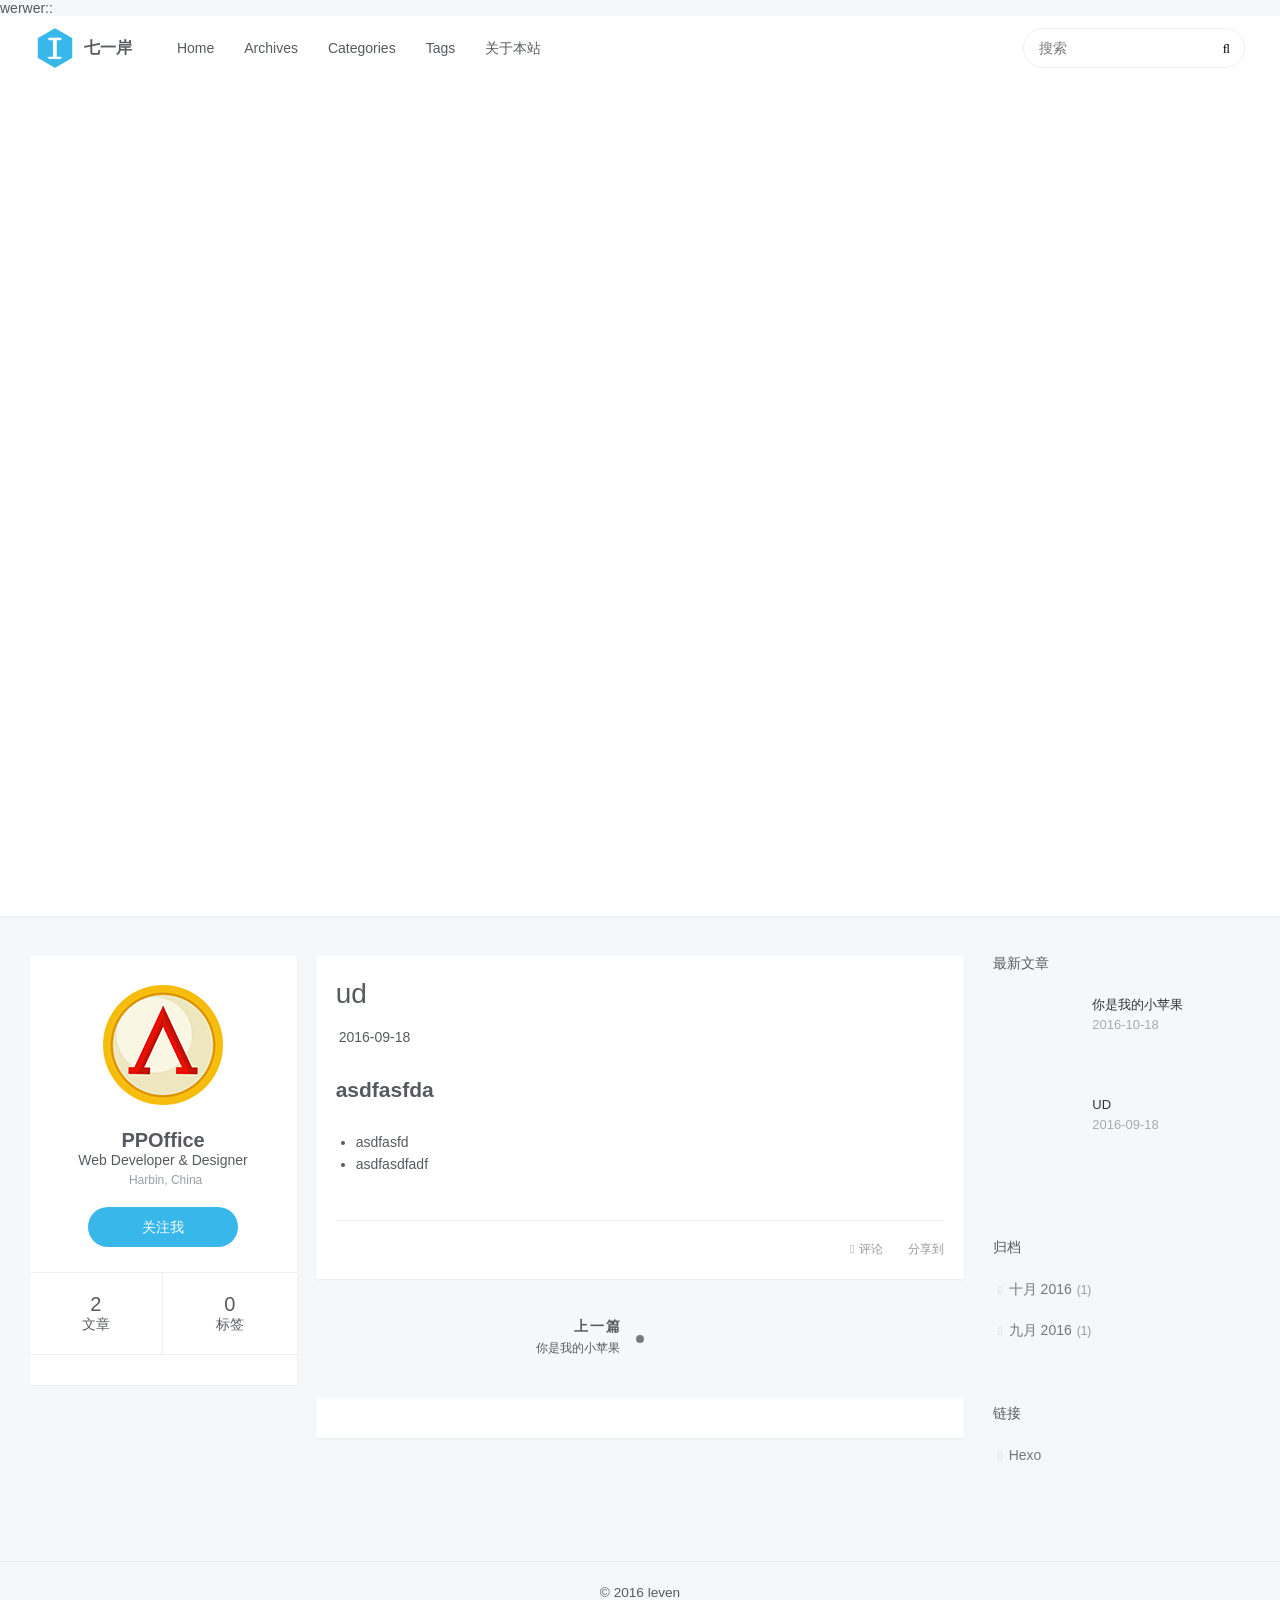
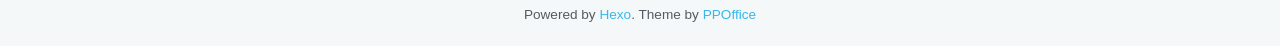
==== commit 856746c8: "init" ====
--- a/2016-09-18-ud.html
+++ b/2016-09-18-ud.html
@@ -1,4 +1,4 @@
-<!DOCTYPE html>
+werwer::<!DOCTYPE html>
 <html lang=zh>
 <head>
     <meta charset="utf-8">
@@ -503,4 +503,4 @@
 
     </div>
 </body>
-</html>+</html>
